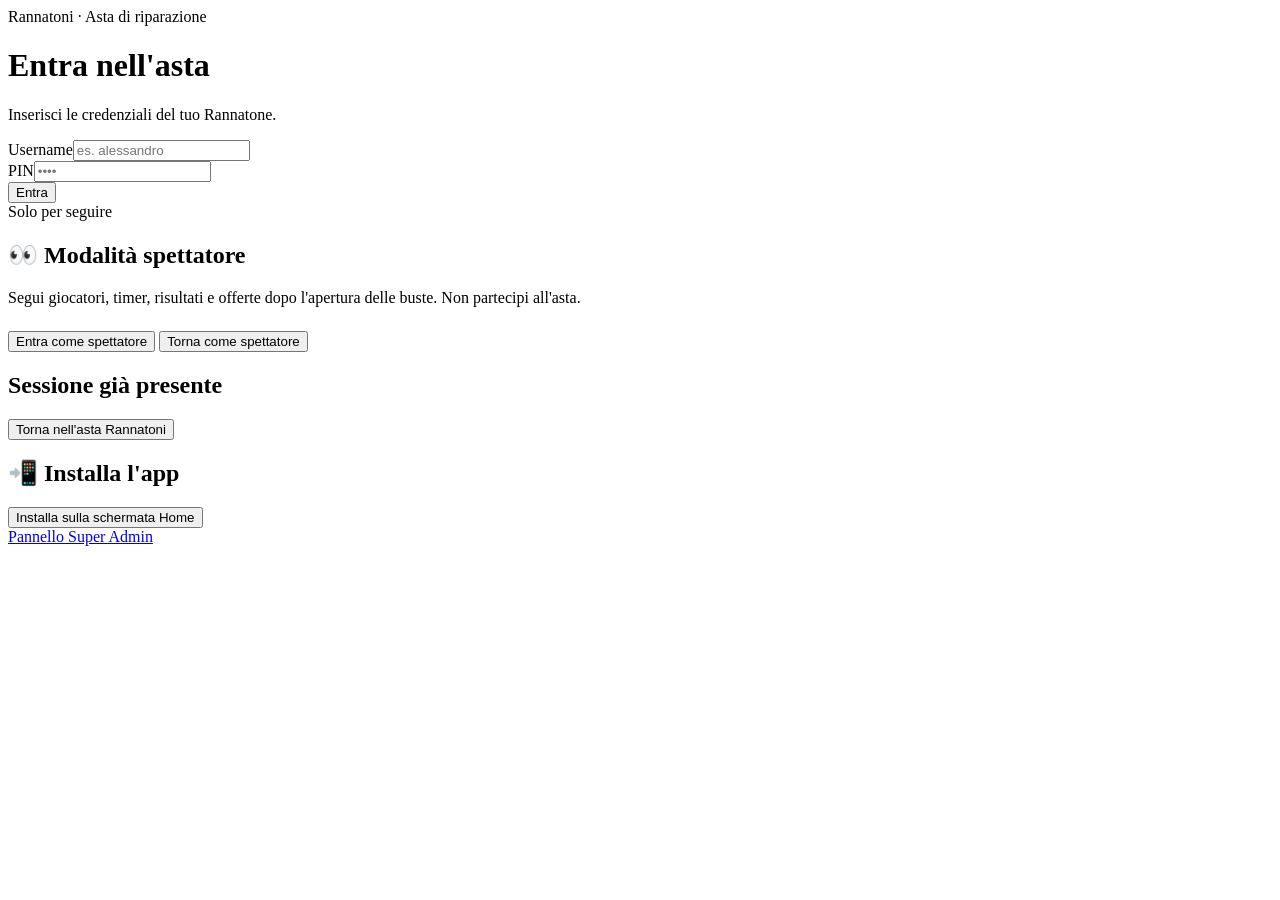
==== frontend/index.html @ 28f75d24 "Add files via upload" ====
<!doctype html><html lang="it"><head>
<meta charset="utf-8"><meta name="viewport" content="width=device-width,initial-scale=1,viewport-fit=cover">
<meta name="theme-color" content="#12091f"><meta name="apple-mobile-web-app-capable" content="yes"><meta name="apple-mobile-web-app-status-bar-style" content="black-translucent">
<title>Rannatoni · Asta</title><link rel="manifest" href="/manifest.webmanifest"><link rel="apple-touch-icon" href="/static/icon-192.png"><link rel="stylesheet" href="/static/style.css">
</head><body><main class="app narrow">
<div class="eyebrow">Rannatoni · Asta di riparazione</div><h1>Entra nell'asta</h1><p class="muted">Inserisci le credenziali del tuo Rannatone.</p>
<section class="card">
  <div class="field"><label>Username</label><input id="username" type="text" autocomplete="username" autocapitalize="none" placeholder="es. alessandro"></div>
  <div class="field"><label>PIN</label><input id="pin" type="password" inputmode="numeric" autocomplete="current-password" placeholder="••••"></div>
  <button id="loginBtn" class="btn-primary btn-block">Entra</button><div id="err" class="error"></div>
</section>
<section class="card compact">
  <div class="eyebrow">Solo per seguire</div><h2>👀 Modalità spettatore</h2>
  <p class="muted small">Segui giocatori, timer, risultati e offerte dopo l'apertura delle buste. Non partecipi all'asta.</p>
  <button id="spectatorBtn" class="btn-ghost btn-block">Entra come spettatore</button>
  <button id="spectatorContinueBtn" class="btn-ghost btn-block hidden" style="margin-top:8px">Torna come spettatore</button>
</section>
<section id="continueCard" class="card hidden"><h2>Sessione già presente</h2><button id="continueBtn" class="btn-ghost btn-block">Torna nell'asta Rannatoni</button></section>
<section id="installCard" class="card install-card hidden"><h2>📲 Installa l'app</h2><p id="installText" class="muted small"></p><button id="installBtn" class="btn-ghost btn-block hidden">Installa sulla schermata Home</button></section>
<div class="center small muted"><a href="/admin">Pannello Super Admin</a></div>
</main><script>
const $=id=>document.getElementById(id); let installPrompt=null;
const token=localStorage.getItem('asta_token'); if(token) $('continueCard').classList.remove('hidden');
$('continueBtn').onclick=()=>location.href='/auction';
async function login(){ $('err').textContent=''; const username=$('username').value.trim(), pin=$('pin').value.trim(); if(!username||!pin){$('err').textContent='Compila entrambi i campi.';return}
 try{const r=await fetch('/api/login',{method:'POST',headers:{'Content-Type':'application/json'},body:JSON.stringify({username,pin})});const d=await r.json(); if(!r.ok){$('err').textContent=typeof d.detail==='string'?d.detail:'Accesso non riuscito.';return}
 localStorage.setItem('asta_token',d.token);localStorage.setItem('asta_team',d.team);localStorage.setItem('asta_manager',d.is_manager?'1':'0');location.href='/auction';}catch(e){$('err').textContent='Server non raggiungibile.'}}
$('loginBtn').onclick=login;$('pin').addEventListener('keydown',e=>{if(e.key==='Enter')login()});
const spectatorToken=localStorage.getItem('asta_spectator_token');if(spectatorToken)$('spectatorContinueBtn').classList.remove('hidden');$('spectatorContinueBtn').onclick=()=>location.href='/spectator';$('spectatorBtn').onclick=async()=>{try{const r=await fetch('/api/spectator/login',{method:'POST'});const d=await r.json();if(!r.ok)return;localStorage.setItem('asta_spectator_token',d.token);location.href='/spectator'}catch(e){}};
window.addEventListener('beforeinstallprompt',e=>{e.preventDefault();installPrompt=e;$('installCard').classList.remove('hidden');$('installBtn').classList.remove('hidden');$('installText').textContent='Puoi installare l’app come una normale app sul telefono.'});
$('installBtn').onclick=async()=>{if(!installPrompt)return;installPrompt.prompt();await installPrompt.userChoice;installPrompt=null;$('installBtn').classList.add('hidden')};
const isiOS=/iphone|ipad|ipod/i.test(navigator.userAgent); const standalone=window.matchMedia('(display-mode: standalone)').matches||navigator.standalone;
if(isiOS&&!standalone){$('installCard').classList.remove('hidden');$('installText').textContent='Su iPhone: apri con Safari, premi Condividi ⬆️ e poi “Aggiungi alla schermata Home”.';}
if('serviceWorker' in navigator && window.isSecureContext) navigator.serviceWorker.register('/sw.js').catch(()=>{});
</script></body></html>
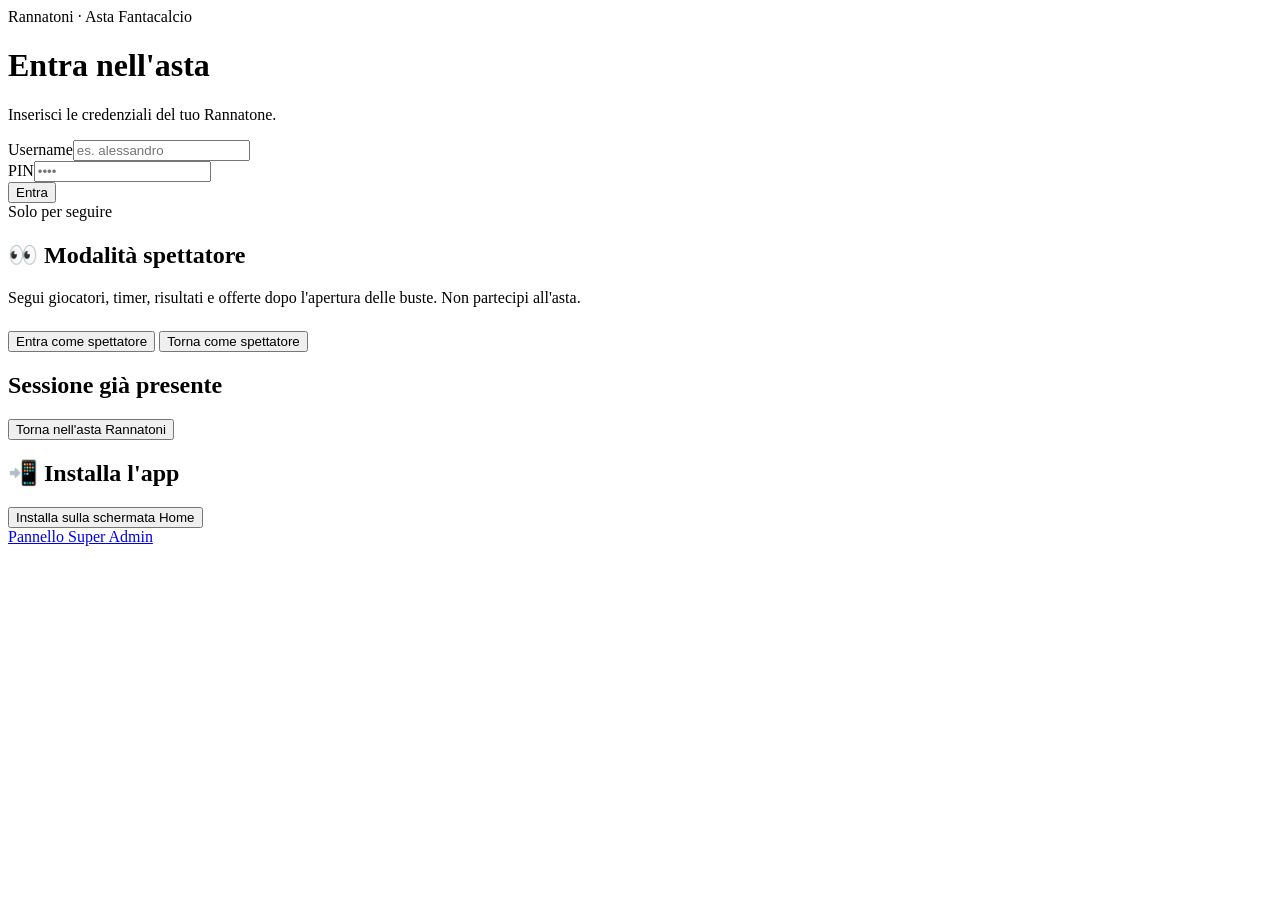
==== commit 6e6480b1: "Add files via upload" ====
--- a/frontend/index.html
+++ b/frontend/index.html
@@ -3,7 +3,7 @@
 <meta name="theme-color" content="#12091f"><meta name="apple-mobile-web-app-capable" content="yes"><meta name="apple-mobile-web-app-status-bar-style" content="black-translucent">
 <title>Rannatoni · Asta</title><link rel="manifest" href="/manifest.webmanifest"><link rel="apple-touch-icon" href="/static/icon-192.png"><link rel="stylesheet" href="/static/style.css">
 </head><body><main class="app narrow">
-<div class="eyebrow">Rannatoni · Asta di riparazione</div><h1>Entra nell'asta</h1><p class="muted">Inserisci le credenziali del tuo Rannatone.</p>
+<div class="eyebrow">Rannatoni · Asta Fantacalcio</div><h1>Entra nell'asta</h1><p class="muted">Inserisci le credenziali del tuo Rannatone.</p>
 <section class="card">
   <div class="field"><label>Username</label><input id="username" type="text" autocomplete="username" autocapitalize="none" placeholder="es. alessandro"></div>
   <div class="field"><label>PIN</label><input id="pin" type="password" inputmode="numeric" autocomplete="current-password" placeholder="••••"></div>
